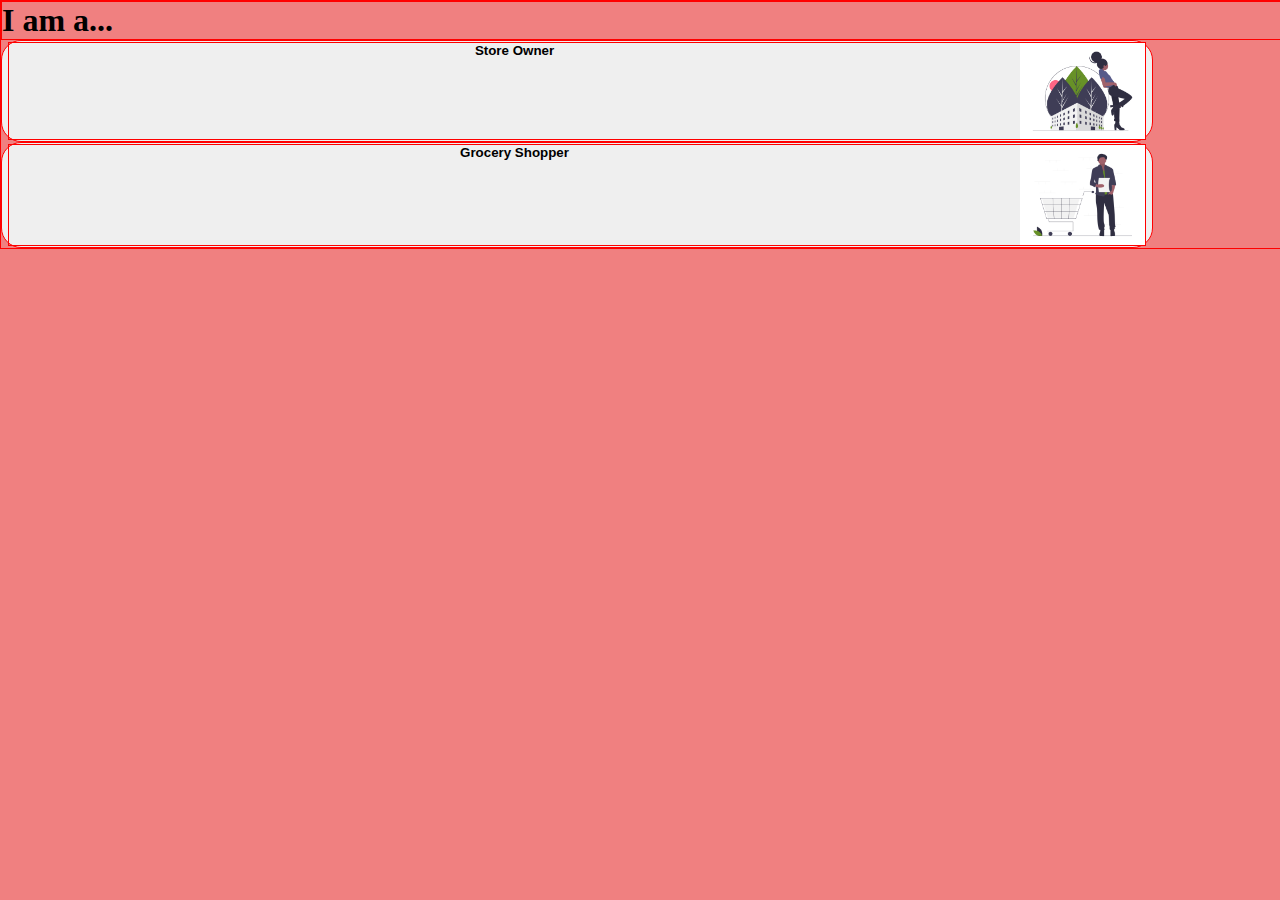
==== index.html @ cdc7f652 "3. Update html/css" ====
<!DOCTYPE html>
<html>
    <head>
        <meta charset="UTF-8">
        <meta name="description" content="To help aleviate food desert by providing healthy recipies from available raw materials">
        <meta name="keywords" content="Online grocery shopping, food desert aleviation">
        <meta name="author" content="Diyi Liu, Vicky Chou, Michelle Guo">
        <meta name="viewport" content="width=device-width, initial-scale=1.0">
        <link rel="stylesheet" href="styles/stylesheet1.css">
    </head>

    <body>
        <h1 class="title">I am a...</h1>
        <section class="buttonChoice">
            <button class="buttons">
                <a href="index.html">
                    <strong class="buttonTitle">Store Owner</strong>
                    <image class="buttonImage" src="images/undraw_urban_design_kpu8_1.png" />
                </a>
            </button>
            <button class="buttons">
                <a href="userDataForm.html">
                    <strong class="buttonTitle">Grocery Shopper</strong>
                    <image class="buttonImage" src="images/undraw_empty_cart_co35_1.png" />
                </a>
            </button>
        </section>
    </body>
</html>
---- styles/stylesheet1.css ----
html {
  background-color: lightcoral;
}

a, a.visited {
  color: black;
  text-decoration: none;
}

body {
  border: 1px solid red;
  margin: 0;
  padding: 0;
  width: 100%;
  height: 100%;
  display: -webkit-box;
  display: -ms-flexbox;
  display: flex;
  -webkit-box-orient: vertical;
  -webkit-box-direction: normal;
      -ms-flex-direction: column;
          flex-direction: column;
}

body .title {
  border: 1px solid red;
  margin: 0;
  padding: 0;
  width: 100%;
  height: 100%;
}

body .buttons {
  border: 1px solid red;
  width: 90%;
  height: -webkit-fit-content;
  height: -moz-fit-content;
  height: fit-content;
  margin: 0 auto 0 auto;
  border-radius: 20px;
}

body .buttons a {
  border: 1px solid red;
  display: -webkit-box;
  display: -ms-flexbox;
  display: flex;
  -webkit-box-orient: horizontal;
  -webkit-box-direction: normal;
      -ms-flex-direction: row;
          flex-direction: row;
}

body .buttons a .buttonTitle {
  width: 100%;
  height: 100%;
}

body .buttons a .buttonImage {
  width: 100%;
  height: 100%;
  max-width: 125px;
  max-height: 125px;
  min-width: 75px;
  min-height: 75px;
}
/*# sourceMappingURL=stylesheet1.css.map */
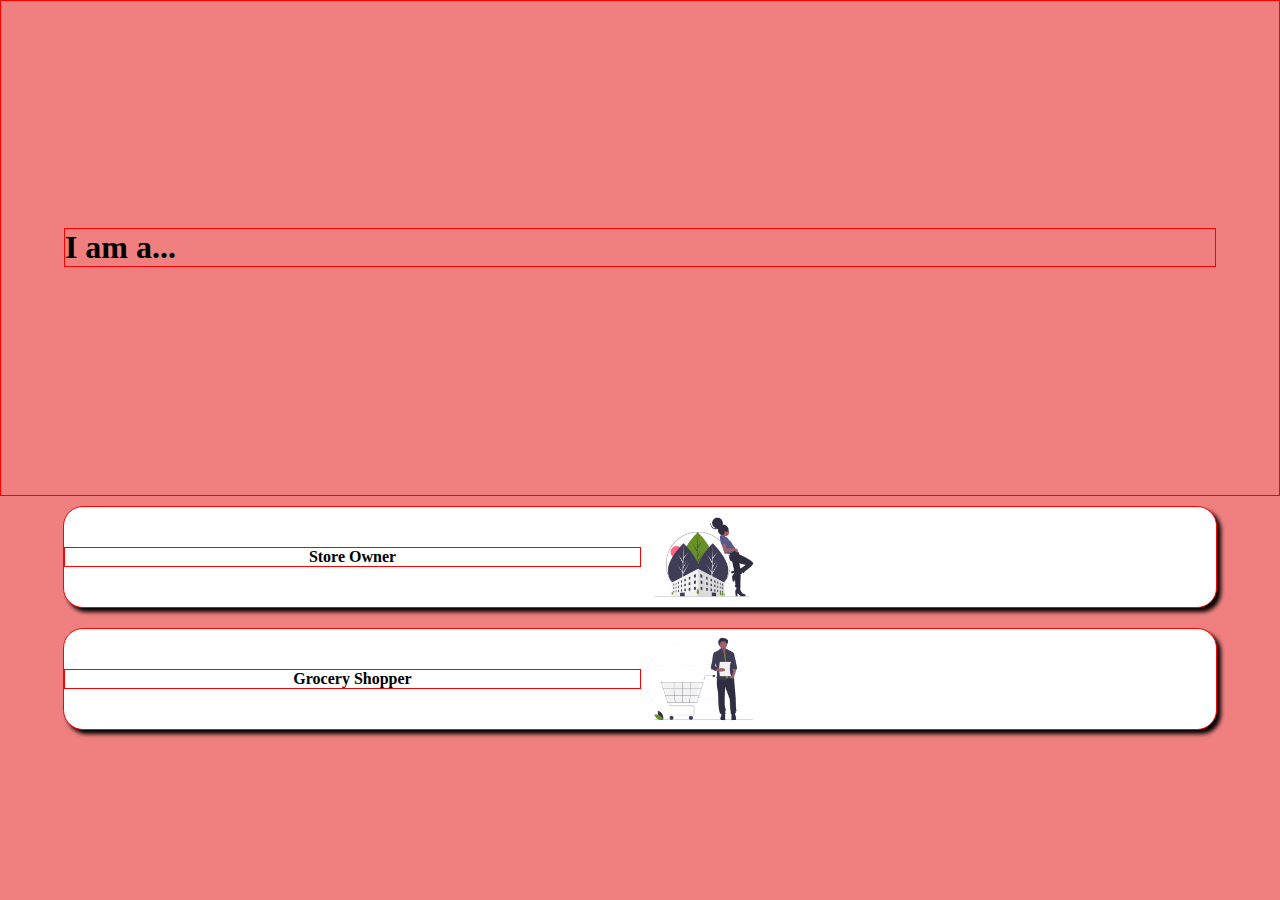
==== commit b4a2b092: "4. Update css/scss" ====
--- a/index.html
+++ b/index.html
@@ -10,20 +10,27 @@
     </head>
 
     <body>
-        <h1 class="title">I am a...</h1>
+        <header>
+            <h1 class="title">I am a...</h1>
+        </header>
+        
         <section class="buttonChoice">
-            <button class="buttons">
+            <div class="buttons">
                 <a href="index.html">
                     <strong class="buttonTitle">Store Owner</strong>
-                    <image class="buttonImage" src="images/undraw_urban_design_kpu8_1.png" />
+                    <div>
+                        <image class="buttonImage" src="images/undraw_urban_design_kpu8_1.png" />
+                    </div>
                 </a>
-            </button>
-            <button class="buttons">
+            </div>
+            <div class="buttons">
                 <a href="userDataForm.html">
                     <strong class="buttonTitle">Grocery Shopper</strong>
-                    <image class="buttonImage" src="images/undraw_empty_cart_co35_1.png" />
+                    <div>
+                        <image class="buttonImage" src="images/undraw_empty_cart_co35_1.png" />   
+                    </div>
                 </a>
-            </button>
+            </div>
         </section>
     </body>
 </html>--- a/styles/stylesheet1.css
+++ b/styles/stylesheet1.css
@@ -1,5 +1,7 @@
 html {
   background-color: lightcoral;
+  width: 100%;
+  height: 100%;
 }
 
 a, a.visited {
@@ -8,7 +10,6 @@
 }
 
 body {
-  border: 1px solid red;
   margin: 0;
   padding: 0;
   width: 100%;
@@ -22,26 +23,54 @@
           flex-direction: column;
 }
 
-body .title {
+body header {
+  border: 1px solid red;
+  height: 55%;
+  display: -webkit-box;
+  display: -ms-flexbox;
+  display: flex;
+  -webkit-box-pack: center;
+      -ms-flex-pack: center;
+          justify-content: center;
+  -webkit-box-align: center;
+      -ms-flex-align: center;
+          align-items: center;
+}
+
+body header .title {
   border: 1px solid red;
   margin: 0;
   padding: 0;
-  width: 100%;
-  height: 100%;
-}
-
-body .buttons {
-  border: 1px solid red;
   width: 90%;
   height: -webkit-fit-content;
   height: -moz-fit-content;
   height: fit-content;
+}
+
+body .buttonChoice {
+  height: 45%;
+}
+
+body .buttonChoice .buttons {
+  width: 100%;
+  height: -webkit-fit-content;
+  height: -moz-fit-content;
+  height: fit-content;
+  padding: 10px 0px 10px 0px;
+}
+
+body .buttonChoice .buttons a {
+  border: 1px solid red;
+  background-color: white;
+  width: 90%;
+  height: -webkit-fit-content;
+  height: -moz-fit-content;
+  height: fit-content;
+  min-height: 100px;
   margin: 0 auto 0 auto;
   border-radius: 20px;
-}
-
-body .buttons a {
-  border: 1px solid red;
+  -webkit-box-shadow: 4px 4px 4px;
+          box-shadow: 4px 4px 4px;
   display: -webkit-box;
   display: -ms-flexbox;
   display: flex;
@@ -49,16 +78,30 @@
   -webkit-box-direction: normal;
       -ms-flex-direction: row;
           flex-direction: row;
+  -webkit-box-pack: center;
+      -ms-flex-pack: center;
+          justify-content: center;
+  -webkit-box-align: center;
+      -ms-flex-align: center;
+          align-items: center;
 }
 
-body .buttons a .buttonTitle {
-  width: 100%;
+body .buttonChoice .buttons a .buttonTitle {
+  border: 1px solid red;
+  width: 50%;
   height: 100%;
+  text-align: center;
 }
 
-body .buttons a .buttonImage {
-  width: 100%;
+body .buttonChoice .buttons a div {
+  width: 50%;
   height: 100%;
+  display: -webkit-box;
+  display: -ms-flexbox;
+  display: flex;
+}
+
+body .buttonChoice .buttons a div .buttonImage {
   max-width: 125px;
   max-height: 125px;
   min-width: 75px;
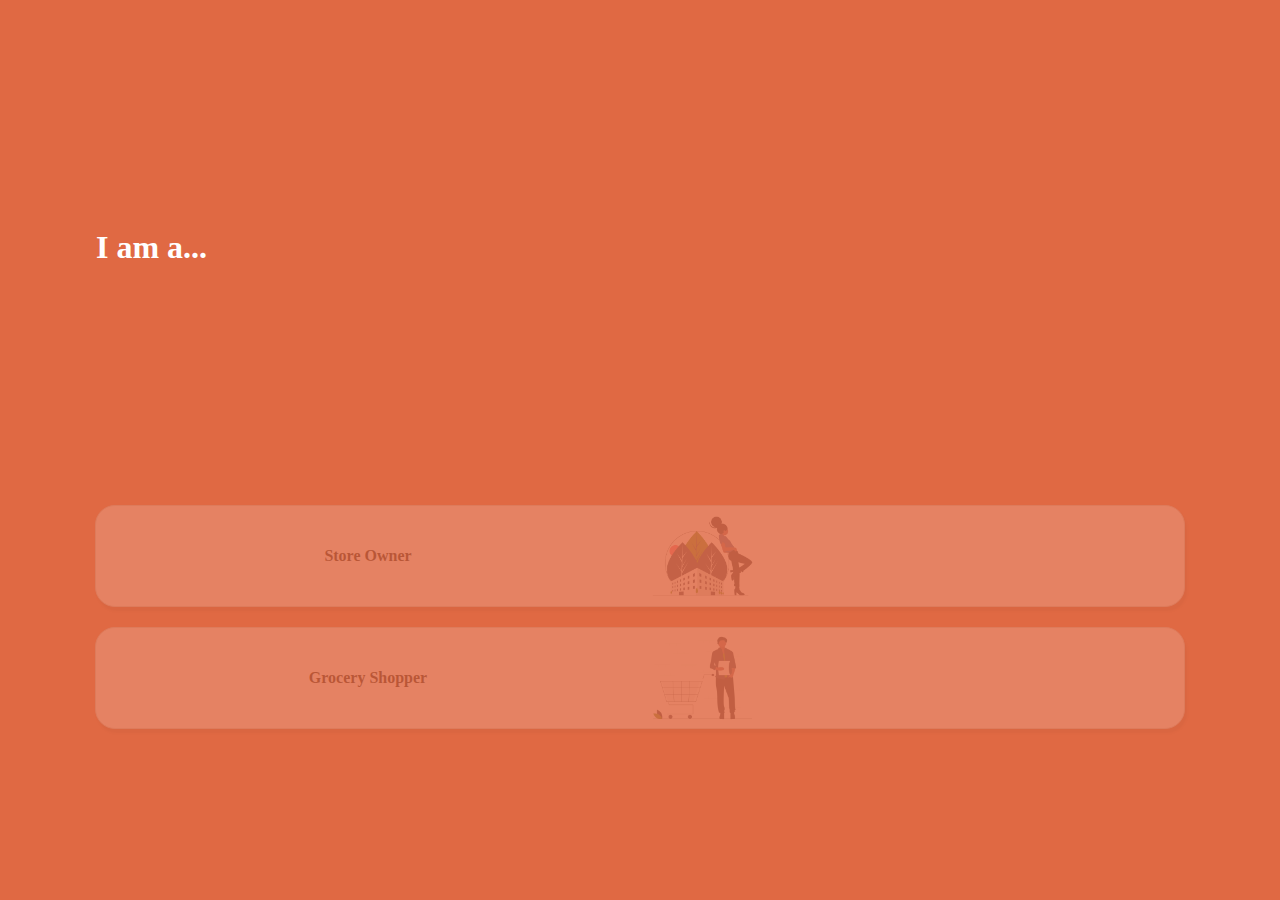
==== commit dcde8673: "9. updates in comments" ====
--- a/index.html
+++ b/index.html
@@ -6,7 +6,15 @@
         <meta name="keywords" content="Online grocery shopping, food desert aleviation">
         <meta name="author" content="Diyi Liu, Vicky Chou, Michelle Guo">
         <meta name="viewport" content="width=device-width, initial-scale=1.0">
+        <script src="https://ajax.googleapis.com/ajax/libs/jquery/3.5.1/jquery.min.js"></script>
+        <script src="js/functions.js"></script>
         <link rel="stylesheet" href="styles/stylesheet1.css">
+
+        <script>
+            $(document).ready(function(){
+                $(".buttons").hide().fadeIn(2500);
+            });
+        </script>
     </head>
 
     <body>
@@ -23,7 +31,7 @@
                     </div>
                 </a>
             </div>
-            <div class="buttons">
+            <div class="buttons" id="consumer">
                 <a href="userDataForm.html">
                     <strong class="buttonTitle">Grocery Shopper</strong>
                     <div>
--- a/styles/stylesheet1.css
+++ b/styles/stylesheet1.css
@@ -1,7 +1,8 @@
 html {
-  background-color: lightcoral;
+  background-color: #E06943;
   width: 100%;
   height: 100%;
+  color: #ffffff;
 }
 
 a, a.visited {
@@ -24,11 +25,14 @@
 }
 
 body header {
-  border: 1px solid red;
   height: 55%;
   display: -webkit-box;
   display: -ms-flexbox;
   display: flex;
+  -webkit-box-orient: vertical;
+  -webkit-box-direction: normal;
+      -ms-flex-direction: column;
+          flex-direction: column;
   -webkit-box-pack: center;
       -ms-flex-pack: center;
           justify-content: center;
@@ -38,13 +42,41 @@
 }
 
 body header .title {
-  border: 1px solid red;
   margin: 0;
   padding: 0;
-  width: 90%;
+  width: 85%;
   height: -webkit-fit-content;
   height: -moz-fit-content;
   height: fit-content;
+}
+
+body header .navBar {
+  position: absolute;
+  top: 0;
+  width: 100%;
+  height: 50px;
+  background-color: #E06943;
+}
+
+body header .navBar ul {
+  margin: 0;
+  padding: 0;
+  width: 100%;
+  height: 100%;
+  list-style-type: none;
+  display: -webkit-box;
+  display: -ms-flexbox;
+  display: flex;
+  -webkit-box-orient: horizontal;
+  -webkit-box-direction: normal;
+      -ms-flex-direction: row;
+          flex-direction: row;
+  -webkit-box-align: center;
+      -ms-flex-align: center;
+          align-items: center;
+  -webkit-box-pack: space-evenly;
+      -ms-flex-pack: space-evenly;
+          justify-content: space-evenly;
 }
 
 body .buttonChoice {
@@ -60,17 +92,17 @@
 }
 
 body .buttonChoice .buttons a {
-  border: 1px solid red;
   background-color: white;
-  width: 90%;
+  width: 85%;
   height: -webkit-fit-content;
   height: -moz-fit-content;
   height: fit-content;
   min-height: 100px;
   margin: 0 auto 0 auto;
   border-radius: 20px;
-  -webkit-box-shadow: 4px 4px 4px;
-          box-shadow: 4px 4px 4px;
+  border: 1px solid lightgrey;
+  -webkit-box-shadow: 2px 4px 2px rgba(0, 0, 0, 0.15);
+          box-shadow: 2px 4px 2px rgba(0, 0, 0, 0.15);
   display: -webkit-box;
   display: -ms-flexbox;
   display: flex;
@@ -87,7 +119,6 @@
 }
 
 body .buttonChoice .buttons a .buttonTitle {
-  border: 1px solid red;
   width: 50%;
   height: 100%;
   text-align: center;
@@ -107,4 +138,11 @@
   min-width: 75px;
   min-height: 75px;
 }
+
+.shopper {
+  width: 100%;
+  height: 100%;
+  background-color: #ffffff;
+  color: black;
+}
 /*# sourceMappingURL=stylesheet1.css.map */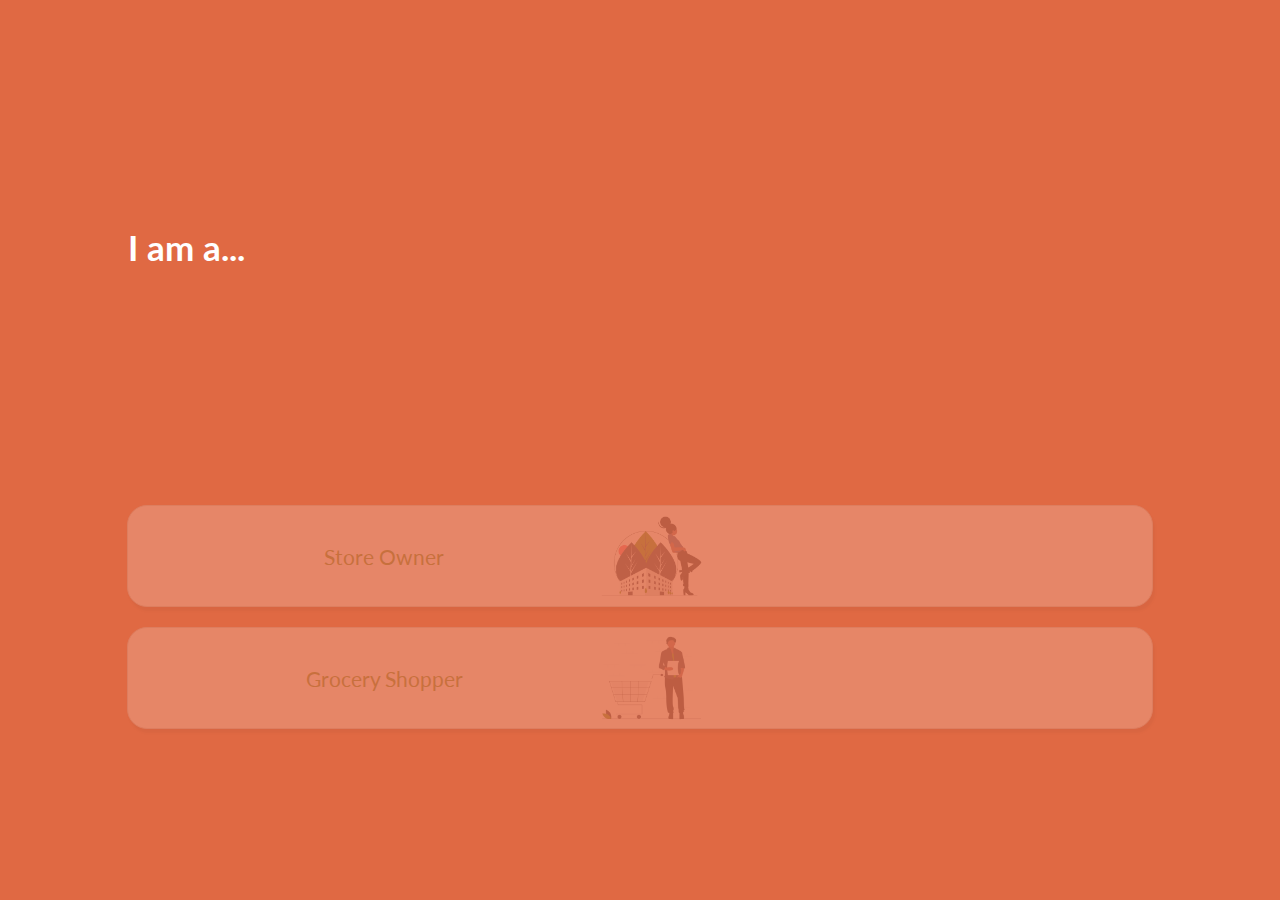
==== commit 9e3f06a8: "10. Updates fonts" ====
--- a/index.html
+++ b/index.html
@@ -7,7 +7,8 @@
         <meta name="author" content="Diyi Liu, Vicky Chou, Michelle Guo">
         <meta name="viewport" content="width=device-width, initial-scale=1.0">
         <script src="https://ajax.googleapis.com/ajax/libs/jquery/3.5.1/jquery.min.js"></script>
-        <script src="js/functions.js"></script>
+        <link href="https://fonts.googleapis.com/css2?family=Lato:wght@400;700&display=swap" rel="stylesheet">
+        <link href="https://fonts.googleapis.com/css2?family=Lato:wght@300&display=swap" rel="stylesheet">
         <link rel="stylesheet" href="styles/stylesheet1.css">
 
         <script>
--- a/styles/stylesheet1.css
+++ b/styles/stylesheet1.css
@@ -2,11 +2,13 @@
   background-color: #E06943;
   width: 100%;
   height: 100%;
+  font-family: 'Lato', sans-serif;
+  font-weight: 300;
   color: #ffffff;
 }
 
 a, a.visited {
-  color: black;
+  color: #679127;
   text-decoration: none;
 }
 
@@ -44,10 +46,13 @@
 body header .title {
   margin: 0;
   padding: 0;
-  width: 85%;
+  width: 80%;
   height: -webkit-fit-content;
   height: -moz-fit-content;
   height: fit-content;
+  font-size: 35px;
+  font-weight: 700;
+  line-height: 1.35;
 }
 
 body header .navBar {
@@ -93,7 +98,7 @@
 
 body .buttonChoice .buttons a {
   background-color: white;
-  width: 85%;
+  width: 80%;
   height: -webkit-fit-content;
   height: -moz-fit-content;
   height: fit-content;
@@ -116,10 +121,12 @@
   -webkit-box-align: center;
       -ms-flex-align: center;
           align-items: center;
+  font-size: 21px;
+  word-wrap: wrap;
 }
 
 body .buttonChoice .buttons a .buttonTitle {
-  width: 50%;
+  width: 40%;
   height: 100%;
   text-align: center;
 }
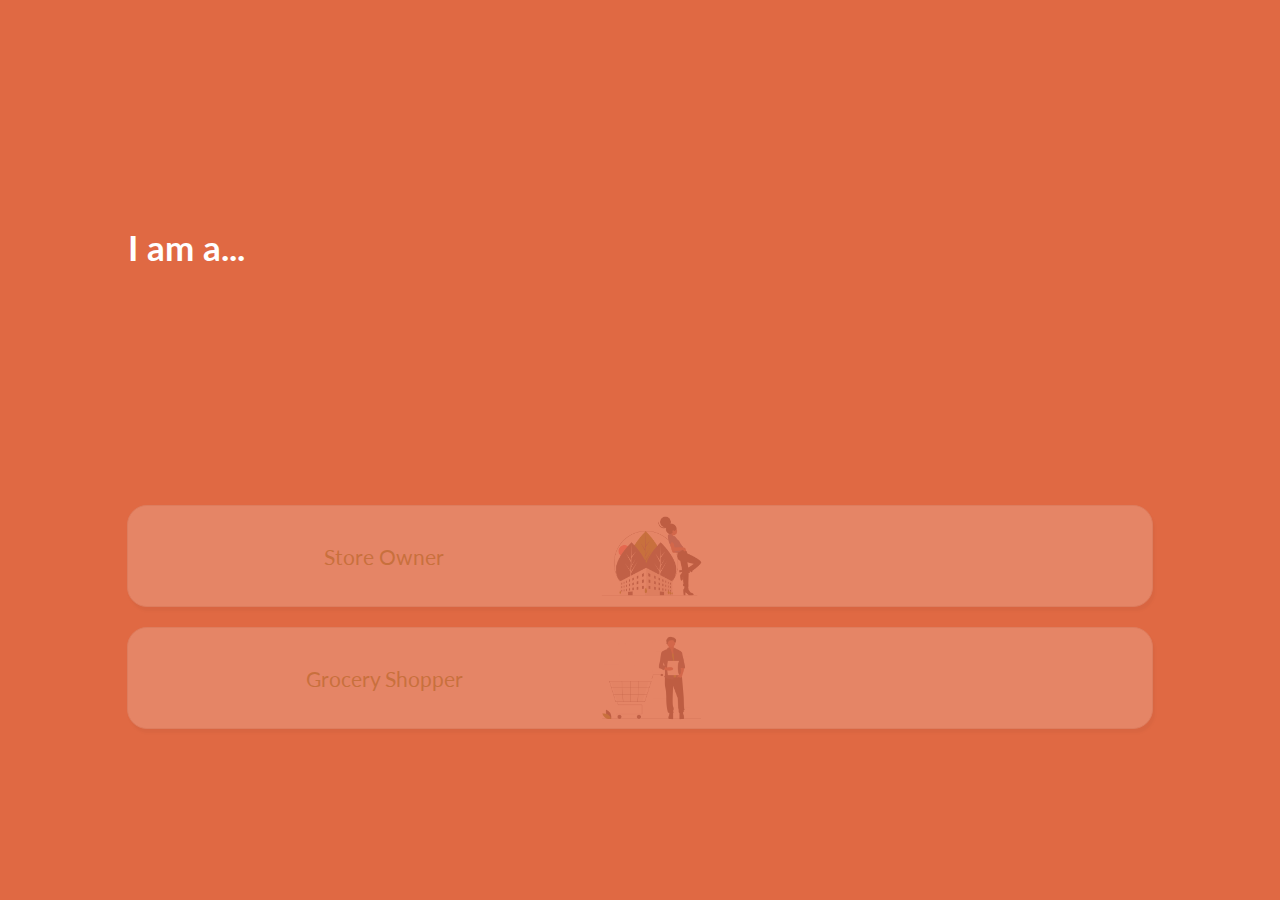
==== commit bc0f872b: "11. Updates" ====
--- a/index.html
+++ b/index.html
@@ -20,7 +20,9 @@
 
     <body>
         <header>
-            <h1 class="title">I am a...</h1>
+            <div>
+                <h1 class="title">I am a...</h1>
+            </div>
         </header>
         
         <section class="buttonChoice">
--- a/styles/stylesheet1.css
+++ b/styles/stylesheet1.css
@@ -35,6 +35,13 @@
   -webkit-box-direction: normal;
       -ms-flex-direction: column;
           flex-direction: column;
+}
+
+body header div {
+  height: 100%;
+  display: -webkit-box;
+  display: -ms-flexbox;
+  display: flex;
   -webkit-box-pack: center;
       -ms-flex-pack: center;
           justify-content: center;
@@ -43,7 +50,7 @@
           align-items: center;
 }
 
-body header .title {
+body header div .title {
   margin: 0;
   padding: 0;
   width: 80%;
@@ -56,10 +63,9 @@
 }
 
 body header .navBar {
-  position: absolute;
   top: 0;
   width: 100%;
-  height: 50px;
+  height: 75px;
   background-color: #E06943;
 }
 
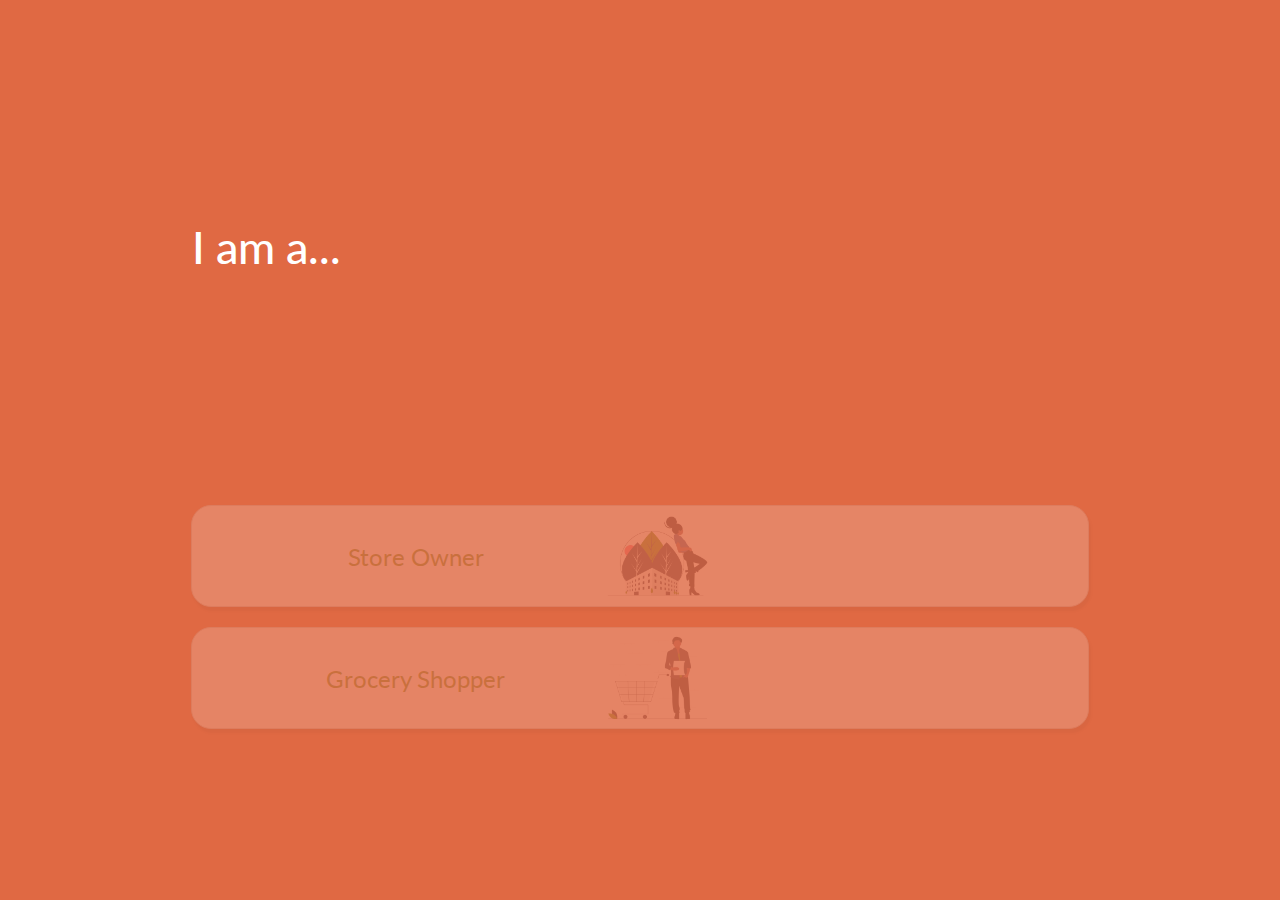
==== commit 31cc0060: "13. Updates" ====
--- a/index.html
+++ b/index.html
@@ -7,8 +7,7 @@
         <meta name="author" content="Diyi Liu, Vicky Chou, Michelle Guo">
         <meta name="viewport" content="width=device-width, initial-scale=1.0">
         <script src="https://ajax.googleapis.com/ajax/libs/jquery/3.5.1/jquery.min.js"></script>
-        <link href="https://fonts.googleapis.com/css2?family=Lato:wght@400;700&display=swap" rel="stylesheet">
-        <link href="https://fonts.googleapis.com/css2?family=Lato:wght@300&display=swap" rel="stylesheet">
+        <link href="https://fonts.googleapis.com/css2?family=Lato:wght@100;300;400;700;900&display=swap" rel="stylesheet">
         <link rel="stylesheet" href="styles/stylesheet1.css">
 
         <script>
--- a/styles/stylesheet1.css
+++ b/styles/stylesheet1.css
@@ -53,12 +53,12 @@
 body header div .title {
   margin: 0;
   padding: 0;
-  width: 80%;
+  width: 70%;
   height: -webkit-fit-content;
   height: -moz-fit-content;
   height: fit-content;
-  font-size: 35px;
-  font-weight: 700;
+  font-size: 45px;
+  font-weight: 500;
   line-height: 1.35;
 }
 
@@ -90,6 +90,16 @@
           justify-content: space-evenly;
 }
 
+body header .navBar ul li {
+  font-weight: 400;
+  color: white;
+}
+
+body header .navBar ul li a {
+  font-weight: 400;
+  color: white;
+}
+
 body .buttonChoice {
   height: 45%;
 }
@@ -104,10 +114,8 @@
 
 body .buttonChoice .buttons a {
   background-color: white;
-  width: 80%;
-  height: -webkit-fit-content;
-  height: -moz-fit-content;
-  height: fit-content;
+  width: 70%;
+  height: 100%;
   min-height: 100px;
   margin: 0 auto 0 auto;
   border-radius: 20px;
@@ -127,14 +135,14 @@
   -webkit-box-align: center;
       -ms-flex-align: center;
           align-items: center;
-  font-size: 21px;
-  word-wrap: wrap;
 }
 
 body .buttonChoice .buttons a .buttonTitle {
   width: 40%;
   height: 100%;
   text-align: center;
+  font-size: 24px;
+  font-weight: 400;
 }
 
 body .buttonChoice .buttons a div {
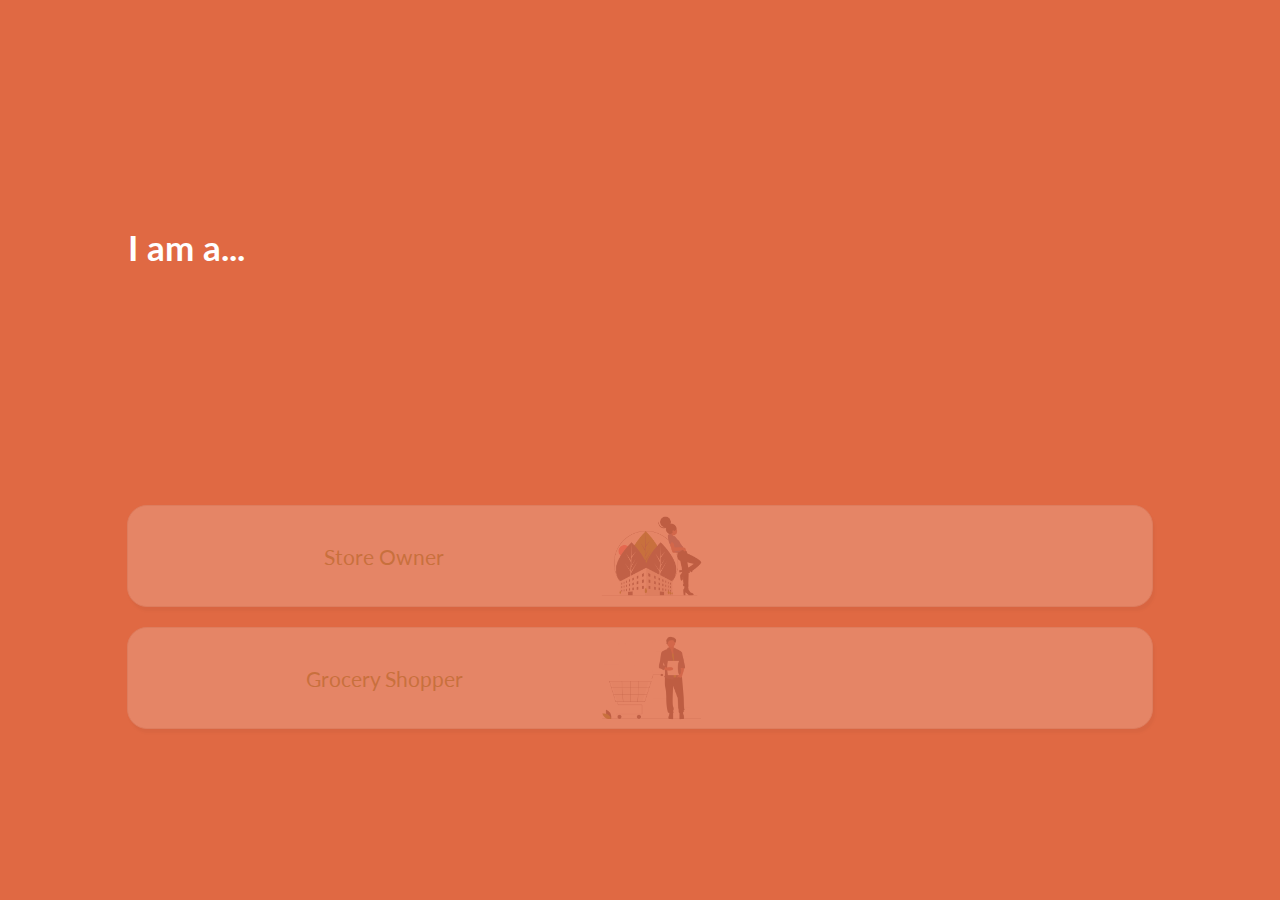
==== commit bf63a51d: "Revert "13. Updates"" ====
--- a/index.html
+++ b/index.html
@@ -7,7 +7,8 @@
         <meta name="author" content="Diyi Liu, Vicky Chou, Michelle Guo">
         <meta name="viewport" content="width=device-width, initial-scale=1.0">
         <script src="https://ajax.googleapis.com/ajax/libs/jquery/3.5.1/jquery.min.js"></script>
-        <link href="https://fonts.googleapis.com/css2?family=Lato:wght@100;300;400;700;900&display=swap" rel="stylesheet">
+        <link href="https://fonts.googleapis.com/css2?family=Lato:wght@400;700&display=swap" rel="stylesheet">
+        <link href="https://fonts.googleapis.com/css2?family=Lato:wght@300&display=swap" rel="stylesheet">
         <link rel="stylesheet" href="styles/stylesheet1.css">
 
         <script>
--- a/styles/stylesheet1.css
+++ b/styles/stylesheet1.css
@@ -53,12 +53,12 @@
 body header div .title {
   margin: 0;
   padding: 0;
-  width: 70%;
+  width: 80%;
   height: -webkit-fit-content;
   height: -moz-fit-content;
   height: fit-content;
-  font-size: 45px;
-  font-weight: 500;
+  font-size: 35px;
+  font-weight: 700;
   line-height: 1.35;
 }
 
@@ -90,16 +90,6 @@
           justify-content: space-evenly;
 }
 
-body header .navBar ul li {
-  font-weight: 400;
-  color: white;
-}
-
-body header .navBar ul li a {
-  font-weight: 400;
-  color: white;
-}
-
 body .buttonChoice {
   height: 45%;
 }
@@ -114,8 +104,10 @@
 
 body .buttonChoice .buttons a {
   background-color: white;
-  width: 70%;
-  height: 100%;
+  width: 80%;
+  height: -webkit-fit-content;
+  height: -moz-fit-content;
+  height: fit-content;
   min-height: 100px;
   margin: 0 auto 0 auto;
   border-radius: 20px;
@@ -135,14 +127,14 @@
   -webkit-box-align: center;
       -ms-flex-align: center;
           align-items: center;
+  font-size: 21px;
+  word-wrap: wrap;
 }
 
 body .buttonChoice .buttons a .buttonTitle {
   width: 40%;
   height: 100%;
   text-align: center;
-  font-size: 24px;
-  font-weight: 400;
 }
 
 body .buttonChoice .buttons a div {
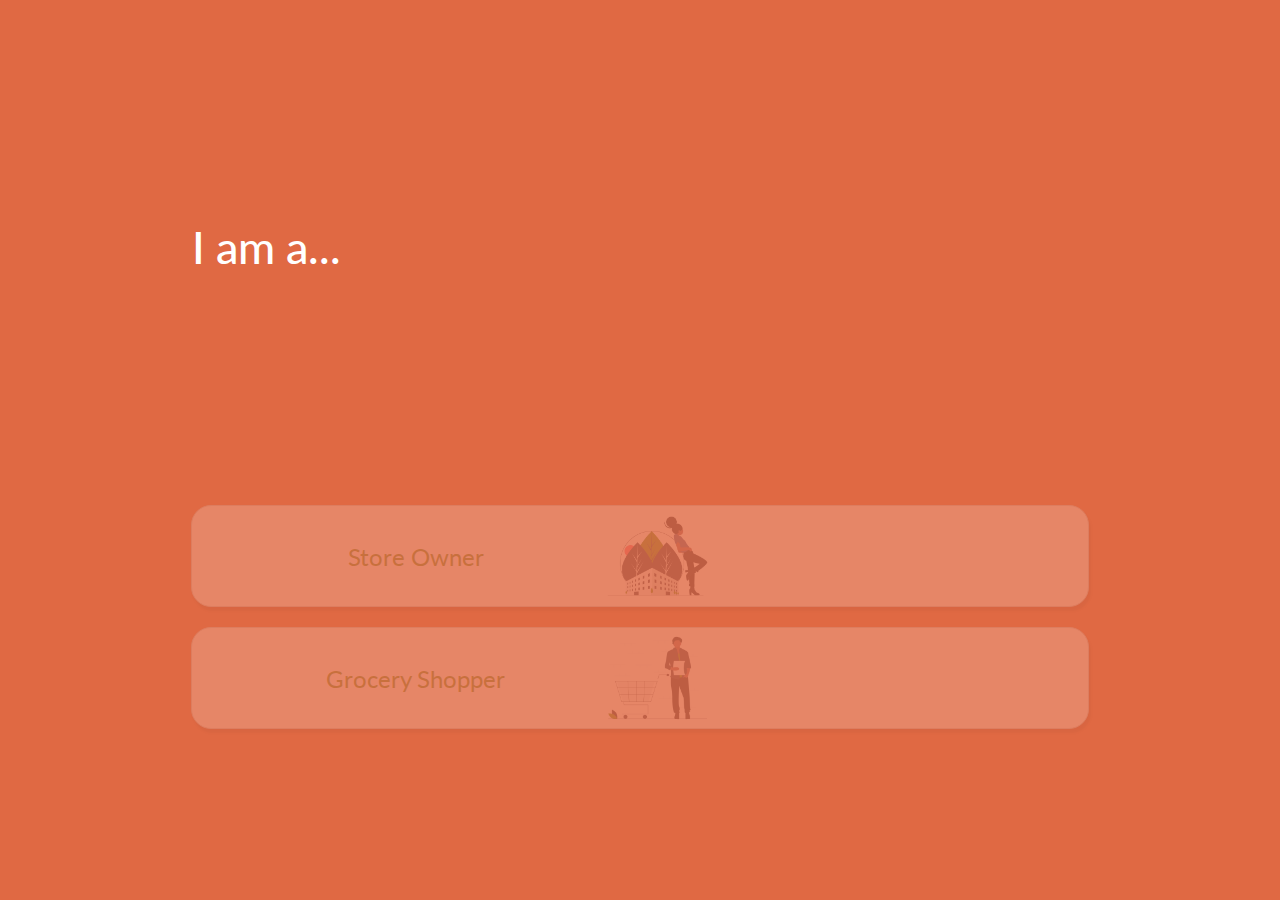
==== commit faded467: "14. Correct update" ====
--- a/index.html
+++ b/index.html
@@ -7,8 +7,7 @@
         <meta name="author" content="Diyi Liu, Vicky Chou, Michelle Guo">
         <meta name="viewport" content="width=device-width, initial-scale=1.0">
         <script src="https://ajax.googleapis.com/ajax/libs/jquery/3.5.1/jquery.min.js"></script>
-        <link href="https://fonts.googleapis.com/css2?family=Lato:wght@400;700&display=swap" rel="stylesheet">
-        <link href="https://fonts.googleapis.com/css2?family=Lato:wght@300&display=swap" rel="stylesheet">
+        <link href="https://fonts.googleapis.com/css2?family=Lato:wght@100;300;400;700;900&display=swap" rel="stylesheet">
         <link rel="stylesheet" href="styles/stylesheet1.css">
 
         <script>
--- a/styles/stylesheet1.css
+++ b/styles/stylesheet1.css
@@ -53,12 +53,12 @@
 body header div .title {
   margin: 0;
   padding: 0;
-  width: 80%;
+  width: 70%;
   height: -webkit-fit-content;
   height: -moz-fit-content;
   height: fit-content;
-  font-size: 35px;
-  font-weight: 700;
+  font-size: 45px;
+  font-weight: 500;
   line-height: 1.35;
 }
 
@@ -90,6 +90,16 @@
           justify-content: space-evenly;
 }
 
+body header .navBar ul li {
+  font-weight: 400;
+  color: white;
+}
+
+body header .navBar ul li a {
+  font-weight: 400;
+  color: white;
+}
+
 body .buttonChoice {
   height: 45%;
 }
@@ -104,10 +114,8 @@
 
 body .buttonChoice .buttons a {
   background-color: white;
-  width: 80%;
-  height: -webkit-fit-content;
-  height: -moz-fit-content;
-  height: fit-content;
+  width: 70%;
+  height: 100%;
   min-height: 100px;
   margin: 0 auto 0 auto;
   border-radius: 20px;
@@ -127,14 +135,14 @@
   -webkit-box-align: center;
       -ms-flex-align: center;
           align-items: center;
-  font-size: 21px;
-  word-wrap: wrap;
 }
 
 body .buttonChoice .buttons a .buttonTitle {
   width: 40%;
   height: 100%;
   text-align: center;
+  font-size: 24px;
+  font-weight: 400;
 }
 
 body .buttonChoice .buttons a div {
